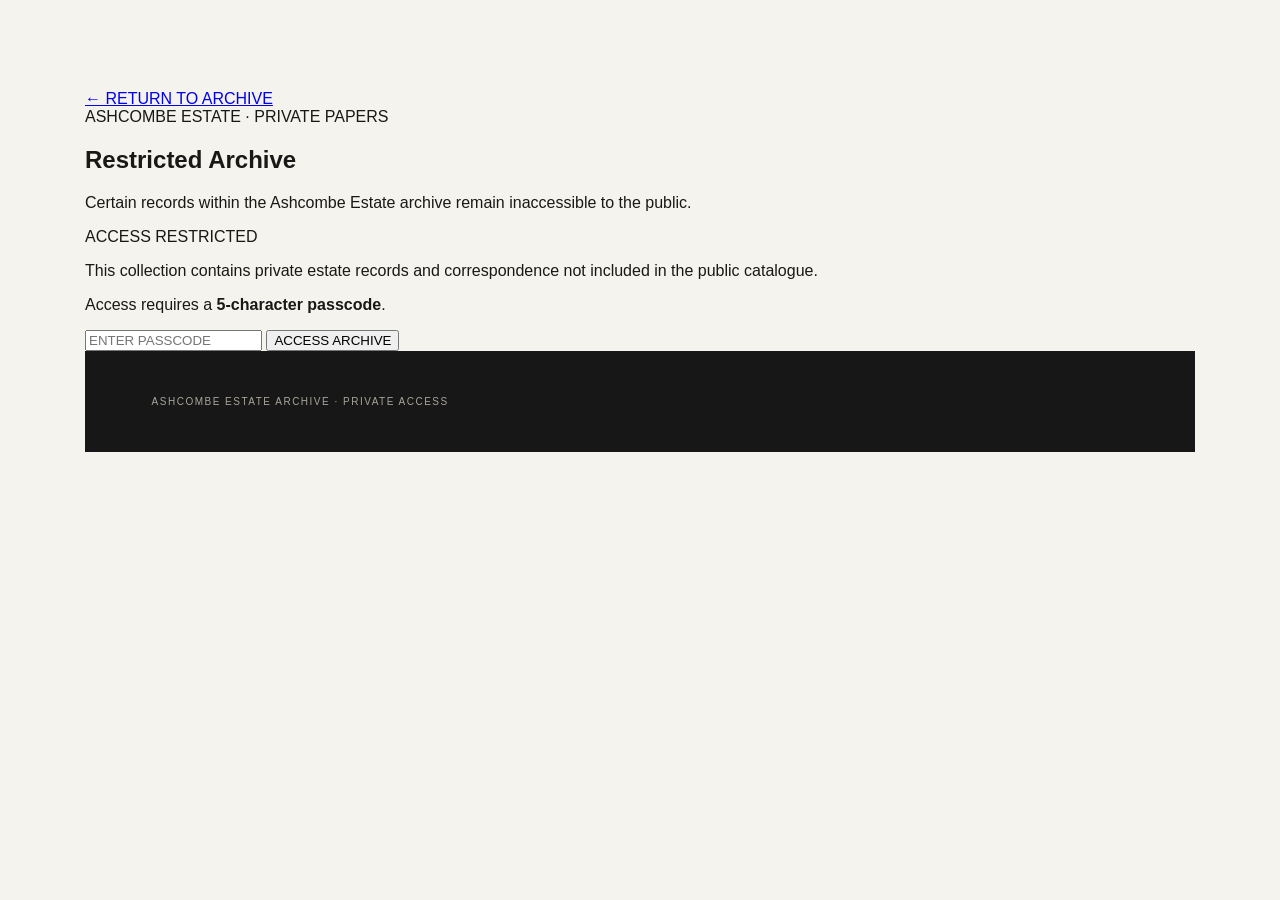
==== ashcombe-access.html @ 1c6044d1 "Create ashcombe-access.html" ====
<!DOCTYPE html>
<html lang="en">
<head>
    <meta charset="UTF-8">
    <meta name="viewport" content="width=device-width, initial-scale=1.0">
    <title>Ashcombe Estate — Restricted Archive</title>

    <link rel="stylesheet" href="style.css">
</head>

<body>

    <main class="record-page">

        <a href="index.html" class="back-link">← RETURN TO ARCHIVE</a>

        <section class="record-header">
            <div class="record-reference">ASHCOMBE ESTATE · PRIVATE PAPERS</div>

            <h1 class="record-title">Restricted Archive</h1>

            <p class="record-subtitle">
                Certain records within the Ashcombe Estate archive remain
                inaccessible to the public.
            </p>
        </section>

        <section class="record-section">

            <div class="record-status">
                ACCESS RESTRICTED
            </div>

            <p>
                This collection contains private estate records and
                correspondence not included in the public catalogue.
            </p>

            <p>
                Access requires a <strong>5-character passcode</strong>.
            </p>

            <form id="accessForm">
                <input
                    type="text"
                    id="passcode"
                    maxlength="5"
                    autocomplete="off"
                    placeholder="ENTER PASSCODE"
                    required
                >

                <button type="submit" class="diary-button">
                    ACCESS ARCHIVE
                </button>
            </form>

            <p id="errorMessage" style="display:none;">
                ACCESS DENIED — INVALID PASSCODE
            </p>

        </section>

        <footer class="record-footer">
            ASHCOMBE ESTATE ARCHIVE · PRIVATE ACCESS
        </footer>

    </main>

    <script>
        document.getElementById("accessForm").addEventListener("submit", function(event) {
            event.preventDefault();

            const passcode = document
                .getElementById("passcode")
                .value
                .trim()
                .toUpperCase();

            if (passcode === "7Q3KA") {
                window.location.href = "https://shreelakaudiki.github.io/ashcombe-estate/";
            } else {
                document.getElementById("errorMessage").style.display = "block";
            }
        });
    </script>

</body>
</html>
---- style.css ----
/* =========================
   THE LOST COLLECTOR
   Main Stylesheet
   ========================= */

* {
    box-sizing: border-box;
}

html {
    scroll-behavior: smooth;
}

body {
    margin: 0;
    background: #f5f3ee;
    color: #181817;
    font-family: Arial, Helvetica, sans-serif;
}


/* =========================
   TOP BAR
   ========================= */

.topbar {
    width: 100%;
    min-height: 78px;
    padding: 0 6%;

    display: flex;
    align-items: center;
    justify-content: space-between;

    background: #171717;
    color: #f5f3ee;
}

.brand {
    display: flex;
    align-items: center;
    gap: 14px;
}

.brand-mark {
    width: 40px;
    height: 40px;

    display: flex;
    align-items: center;
    justify-content: center;

    border: 1px solid #b79b63;

    color: #b79b63;
    font-size: 12px;
    letter-spacing: 1px;
}

.brand h1 {
    margin: 0;

    font-family: Arial, Helvetica, sans-serif;
    font-size: 16px;
    font-weight: 500;
    letter-spacing: 1px;
}

.brand p {
    margin: 4px 0 0;

    color: #aaa59c;

    font-size: 9px;
    letter-spacing: 2px;
    text-transform: uppercase;
}

.year {
    color: #aaa59c;

    font-size: 10px;
    letter-spacing: 2px;
}


/* =========================
   MAIN
   ========================= */

main {
    width: 100%;
    max-width: 1180px;

    margin: 0 auto;
    padding: 90px 35px;
}


/* =========================
   HERO
   ========================= */

.hero {
    max-width: 800px;
}

.eyebrow {
    margin: 0 0 18px;

    color: #9a8050;

    font-size: 10px;
    font-weight: bold;
    letter-spacing: 2.5px;
}

.hero h2 {
    margin: 0;

    color: #181817;

    font-family: Georgia, "Times New Roman", serif;
    font-size: clamp(42px, 6vw, 72px);
    font-weight: normal;
    line-height: 1.03;
    letter-spacing: -2px;
}

.description {
    max-width: 600px;

    margin: 30px 0 0;

    color: #68645c;

    font-size: 16px;
    line-height: 1.7;
}


/* =========================
   STATISTICS
   ========================= */

.stats {
    width: 100%;

    display: grid;
    grid-template-columns: repeat(4, 1fr);

    margin-top: 75px;

    border-top: 1px solid #d3cec3;
    border-bottom: 1px solid #d3cec3;
}

.stats div {
    min-height: 100px;

    padding: 25px 20px;

    border-right: 1px solid #d3cec3;
}

.stats div:last-child {
    border-right: none;
}

.stats span {
    display: block;

    color: #181817;

    font-family: Georgia, "Times New Roman", serif;
    font-size: 27px;
}

.stats p {
    margin: 8px 0 0;

    color: #858077;

    font-size: 9px;
    letter-spacing: 2px;
}


/* =========================
   SEARCH
   ========================= */

.search {
    width: 100%;
    margin-top: 75px;
}

.search label {
    display: block;

    margin-bottom: 12px;

    color: #181817;

    font-size: 10px;
    font-weight: bold;
    letter-spacing: 2px;
}

.search-box {
    width: 100%;

    display: flex;

    border: 1px solid #bcb6aa;

    background: #faf9f6;
}

.search-box input {
    flex: 1;

    min-width: 0;

    padding: 18px;

    border: none;
    outline: none;

    background: transparent;

    color: #181817;

    font-family: Arial, Helvetica, sans-serif;
    font-size: 14px;
}

.search-box input::placeholder {
    color: #99958d;
}

.search-box button {
    padding: 0 30px;

    border: none;

    background: #171717;
    color: white;

    font-size: 10px;
    letter-spacing: 2px;

    cursor: pointer;
}

.search-box button:hover {
    background: #9a8050;
}

#searchResults {
    margin-top: 10px;
}


/* =========================
   DIRECTORY
   ========================= */

.archive-section {
    width: 100%;
    margin-top: 105px;
}

.section-heading {
    display: flex;
    align-items: flex-end;
    justify-content: space-between;

    margin-bottom: 25px;

    border-bottom: 1px solid #d3cec3;
}

.section-heading h3 {
    margin: 0 0 20px;

    color: #181817;

    font-family: Georgia, "Times New Roman", serif;
    font-size: 32px;
    font-weight: normal;
}

.section-heading > span {
    margin-bottom: 20px;

    color: #8b867d;

    font-size: 11px;
}


/* =========================
   ARCHIVE CARDS
   ========================= */

.archive-grid {
    width: 100%;

    display: grid;
    grid-template-columns: repeat(2, minmax(0, 1fr));

    gap: 14px;
}

.archive-card {
    position: relative;

    min-height: 225px;

    display: flex;

    padding: 28px;

    background: #ebe8e0;

    border: 1px solid #d2cdc2;

    transition:
        transform 0.2s ease,
        background 0.2s ease,
        border-color 0.2s ease;
}

.archive-card:hover {
    transform: translateY(-3px);

    background: #faf9f6;

    border-color: #b9ae99;
}

.card-number {
    flex: 0 0 45px;

    color: #9a8050;

    font-family: Georgia, "Times New Roman", serif;
    font-size: 13px;
}

.card-content {
    min-width: 0;

    padding-right: 25px;
}

.category {
    margin: 0 0 13px;

    color: #8a857b;

    font-size: 9px;
    font-weight: bold;
    letter-spacing: 2px;
}

.card-content h4 {
    margin: 0;

    color: #181817;

    font-family: Georgia, "Times New Roman", serif;
    font-size: 24px;
    font-weight: normal;
    line-height: 1.2;
}

.card-content h4 a {
    color: inherit;
    text-decoration: none;
}

.card-content h4 a:hover {
    color: #9a8050;
}

.card-content > p:not(.category) {
    max-width: 430px;

    margin: 15px 0;

    color: #6c675e;

    font-size: 13px;
    line-height: 1.6;
}

.meta {
    display: flex;
    flex-wrap: wrap;
    gap: 20px;

    margin-top: 22px;

    color: #969087;

    font-size: 9px;
    letter-spacing: 1.5px;
    text-transform: uppercase;
}

.arrow {
    position: absolute;

    top: 25px;
    right: 25px;

    color: #9a8050;

    font-size: 18px;
}


/* =========================
   RECENT ACTIVITY
   ========================= */

.recent {
    width: 100%;

    display: grid;
    grid-template-columns: 1fr 2fr;
    gap: 60px;

    margin-top: 110px;
    padding-top: 35px;

    border-top: 1px solid #d3cec3;
}

.recent h3 {
    margin: 0;

    color: #181817;

    font-family: Georgia, "Times New Roman", serif;
    font-size: 30px;
    font-weight: normal;
}

.activity p {
    margin: 0;
    padding: 14px 0;

    border-bottom: 1px solid #dedad2;

    color: #5e5a53;

    font-size: 13px;
}

.activity span {
    display: inline-block;
    width: 110px;

    color: #9a8050;

    font-size: 9px;
    letter-spacing: 1.5px;
}


/* =========================
   FOOTER
   ========================= */

footer {
    width: 100%;

    padding: 45px 6%;

    background: #171717;

    color: #aaa59c;

    font-size: 10px;
    letter-spacing: 1.5px;
}

footer p {
    margin: 0 0 8px;

    color: #f5f3ee;

    font-size: 12px;
}

footer span {
    color: #aaa59c;

    font-size: 9px;
}


/* =========================
   MOBILE
   ========================= */

@media (max-width: 700px) {

    main {
        padding: 60px 20px;
    }

    .hero h2 {
        font-size: 45px;
    }

    .stats {
        grid-template-columns: repeat(2, 1fr);
    }

    .stats div:nth-child(2) {
        border-right: none;
    }

    .archive-grid {
        grid-template-columns: 1fr;
    }

    .recent {
        grid-template-columns: 1fr;
        gap: 30px;
    }

    .year {
        display: none;
    }

    .search-box button {
        padding: 0 18px;
    }
}
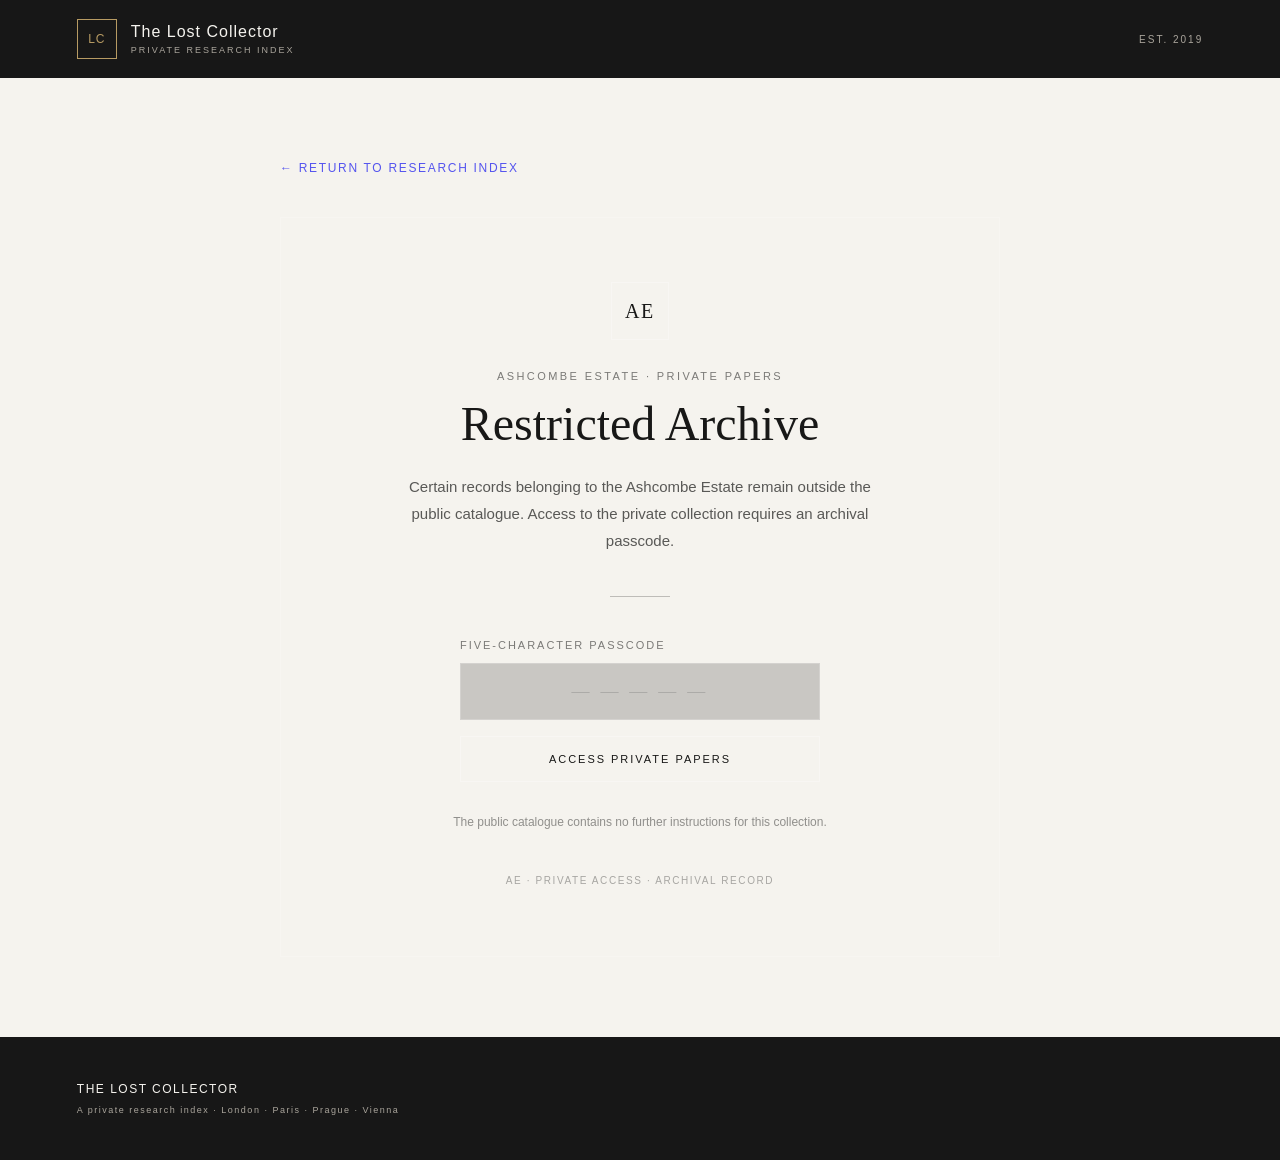
==== commit 3233b488: "Change title from 'Restricted Archive' to 'Restricted Access'" ====
--- a/ashcombe-access.html
+++ b/ashcombe-access.html
@@ -1,89 +1,381 @@
 <!DOCTYPE html>
 <html lang="en">
+
 <head>
     <meta charset="UTF-8">
     <meta name="viewport" content="width=device-width, initial-scale=1.0">
-    <title>Ashcombe Estate — Restricted Archive</title>
+
+    <title>Ashcombe Estate — Restricted Access</title>
 
     <link rel="stylesheet" href="style.css">
+
+    <style>
+        body {
+            min-height: 100vh;
+            display: flex;
+            flex-direction: column;
+        }
+
+        .access-main {
+            flex: 1;
+            display: flex;
+            align-items: center;
+            justify-content: center;
+            padding: 80px 24px;
+        }
+
+        .access-container {
+            width: 100%;
+            max-width: 720px;
+        }
+
+        .access-back {
+            display: inline-block;
+            margin-bottom: 42px;
+            font-size: 12px;
+            letter-spacing: 0.14em;
+            text-transform: uppercase;
+            text-decoration: none;
+            opacity: 0.65;
+        }
+
+        .access-panel {
+            padding: 64px 72px 70px;
+            border: 1px solid rgba(255,255,255,0.14);
+            background: rgba(255,255,255,0.025);
+            text-align: center;
+        }
+
+        .access-mark {
+            width: 58px;
+            height: 58px;
+            margin: 0 auto 30px;
+
+            display: flex;
+            align-items: center;
+            justify-content: center;
+
+            border: 1px solid rgba(255,255,255,0.25);
+
+            font-family: Georgia, serif;
+            font-size: 20px;
+            letter-spacing: 0.08em;
+        }
+
+        .access-label {
+            margin-bottom: 14px;
+
+            font-size: 11px;
+            letter-spacing: 0.22em;
+            text-transform: uppercase;
+
+            opacity: 0.55;
+        }
+
+        .access-title {
+            margin: 0 0 22px;
+
+            font-family: Georgia, serif;
+            font-size: clamp(32px, 5vw, 48px);
+            font-weight: normal;
+            line-height: 1.15;
+        }
+
+        .access-description {
+            max-width: 500px;
+            margin: 0 auto 42px;
+
+            font-size: 15px;
+            line-height: 1.8;
+            opacity: 0.7;
+        }
+
+        .access-divider {
+            width: 60px;
+            height: 1px;
+            margin: 0 auto 42px;
+
+            background: currentColor;
+            opacity: 0.25;
+        }
+
+        .access-form {
+            max-width: 360px;
+            margin: 0 auto;
+        }
+
+        .access-form label {
+            display: block;
+            margin-bottom: 12px;
+
+            font-size: 11px;
+            letter-spacing: 0.18em;
+            text-transform: uppercase;
+            text-align: left;
+
+            opacity: 0.55;
+        }
+
+        .passcode-input {
+            width: 100%;
+            box-sizing: border-box;
+
+            padding: 17px 18px;
+
+            border: 1px solid rgba(255,255,255,0.2);
+            background: rgba(0,0,0,0.18);
+
+            color: inherit;
+
+            font-family: Georgia, serif;
+            font-size: 18px;
+            letter-spacing: 0.35em;
+            text-align: center;
+
+            outline: none;
+        }
+
+        .passcode-input:focus {
+            border-color: rgba(255,255,255,0.5);
+        }
+
+        .passcode-input::placeholder {
+            letter-spacing: 0.18em;
+            opacity: 0.35;
+        }
+
+        .access-button {
+            width: 100%;
+            margin-top: 16px;
+            padding: 16px 20px;
+
+            border: 1px solid rgba(255,255,255,0.25);
+            background: transparent;
+            color: inherit;
+
+            font-size: 11px;
+            letter-spacing: 0.18em;
+            text-transform: uppercase;
+
+            cursor: pointer;
+        }
+
+        .access-button:hover {
+            background: rgba(255,255,255,0.06);
+        }
+
+        .access-note {
+            margin-top: 30px;
+
+            font-size: 12px;
+            line-height: 1.7;
+            opacity: 0.45;
+        }
+
+        #errorMessage {
+            margin-top: 20px;
+
+            font-size: 12px;
+            letter-spacing: 0.08em;
+            text-transform: uppercase;
+
+            opacity: 0.75;
+        }
+
+        .access-reference {
+            margin-top: 42px;
+
+            font-size: 10px;
+            letter-spacing: 0.16em;
+            text-transform: uppercase;
+
+            opacity: 0.35;
+        }
+
+        @media (max-width: 600px) {
+
+            .access-main {
+                padding: 50px 18px;
+            }
+
+            .access-panel {
+                padding: 45px 25px 50px;
+            }
+
+            .access-back {
+                margin-bottom: 28px;
+            }
+
+        }
+    </style>
+
 </head>
 
+
 <body>
 
-    <main class="record-page">
-
-        <a href="index.html" class="back-link">← RETURN TO ARCHIVE</a>
-
-        <section class="record-header">
-            <div class="record-reference">ASHCOMBE ESTATE · PRIVATE PAPERS</div>
-
-            <h1 class="record-title">Restricted Archive</h1>
-
-            <p class="record-subtitle">
-                Certain records within the Ashcombe Estate archive remain
-                inaccessible to the public.
-            </p>
-        </section>
-
-        <section class="record-section">
-
-            <div class="record-status">
-                ACCESS RESTRICTED
+
+    <header class="topbar">
+
+        <div class="brand">
+
+            <span class="brand-mark">LC</span>
+
+            <div>
+                <h1>The Lost Collector</h1>
+                <p>Private Research Index</p>
             </div>
 
-            <p>
-                This collection contains private estate records and
-                correspondence not included in the public catalogue.
-            </p>
-
-            <p>
-                Access requires a <strong>5-character passcode</strong>.
-            </p>
-
-            <form id="accessForm">
-                <input
-                    type="text"
-                    id="passcode"
-                    maxlength="5"
-                    autocomplete="off"
-                    placeholder="ENTER PASSCODE"
-                    required
+        </div>
+
+        <div class="year">
+            EST. 2019
+        </div>
+
+    </header>
+
+
+    <main class="access-main">
+
+        <div class="access-container">
+
+
+            <a href="index.html" class="access-back">
+                ← Return to Research Index
+            </a>
+
+
+            <section class="access-panel">
+
+
+                <div class="access-mark">
+                    AE
+                </div>
+
+
+                <p class="access-label">
+                    Ashcombe Estate · Private Papers
+                </p>
+
+
+                <h2 class="access-title">
+                    Restricted Archive
+                </h2>
+
+
+                <p class="access-description">
+                    Certain records belonging to the Ashcombe Estate
+                    remain outside the public catalogue.
+                    Access to the private collection requires
+                    an archival passcode.
+                </p>
+
+
+                <div class="access-divider"></div>
+
+
+                <form id="accessForm" class="access-form">
+
+
+                    <label for="passcode">
+                        Five-character passcode
+                    </label>
+
+
+                    <input
+                        type="text"
+                        id="passcode"
+                        class="passcode-input"
+                        maxlength="5"
+                        autocomplete="off"
+                        spellcheck="false"
+                        placeholder="— — — — —"
+                        required
+                    >
+
+
+                    <button
+                        type="submit"
+                        class="access-button"
+                    >
+                        Access Private Papers
+                    </button>
+
+
+                </form>
+
+
+                <p
+                    id="errorMessage"
+                    style="display:none;"
                 >
-
-                <button type="submit" class="diary-button">
-                    ACCESS ARCHIVE
-                </button>
-            </form>
-
-            <p id="errorMessage" style="display:none;">
-                ACCESS DENIED — INVALID PASSCODE
-            </p>
-
-        </section>
-
-        <footer class="record-footer">
-            ASHCOMBE ESTATE ARCHIVE · PRIVATE ACCESS
-        </footer>
+                    Access denied — invalid passcode.
+                </p>
+
+
+                <p class="access-note">
+                    The public catalogue contains no further
+                    instructions for this collection.
+                </p>
+
+
+                <div class="access-reference">
+                    AE · PRIVATE ACCESS · ARCHIVAL RECORD
+                </div>
+
+
+            </section>
+
+
+        </div>
 
     </main>
 
+
+    <footer>
+
+        <p>
+            THE LOST COLLECTOR
+        </p>
+
+        <span>
+            A private research index · London · Paris · Prague · Vienna
+        </span>
+
+    </footer>
+
+
     <script>
-        document.getElementById("accessForm").addEventListener("submit", function(event) {
-            event.preventDefault();
-
-            const passcode = document
-                .getElementById("passcode")
-                .value
-                .trim()
-                .toUpperCase();
-
-            if (passcode === "7Q3KA") {
-                window.location.href = "https://shreelakaudiki.github.io/ashcombe-estate/";
-            } else {
-                document.getElementById("errorMessage").style.display = "block";
-            }
-        });
+
+        document
+            .getElementById("accessForm")
+            .addEventListener("submit", function(event) {
+
+                event.preventDefault();
+
+                const passcode = document
+                    .getElementById("passcode")
+                    .value
+                    .trim()
+                    .toUpperCase();
+
+                if (passcode === "7Q3KA") {
+
+                    window.location.href =
+                        "https://shreelakaudiki.github.io/ashcombe-estate/";
+
+                } else {
+
+                    document
+                        .getElementById("errorMessage")
+                        .style.display = "block";
+
+                }
+
+            });
+
     </script>
+
 
 </body>
 </html>
